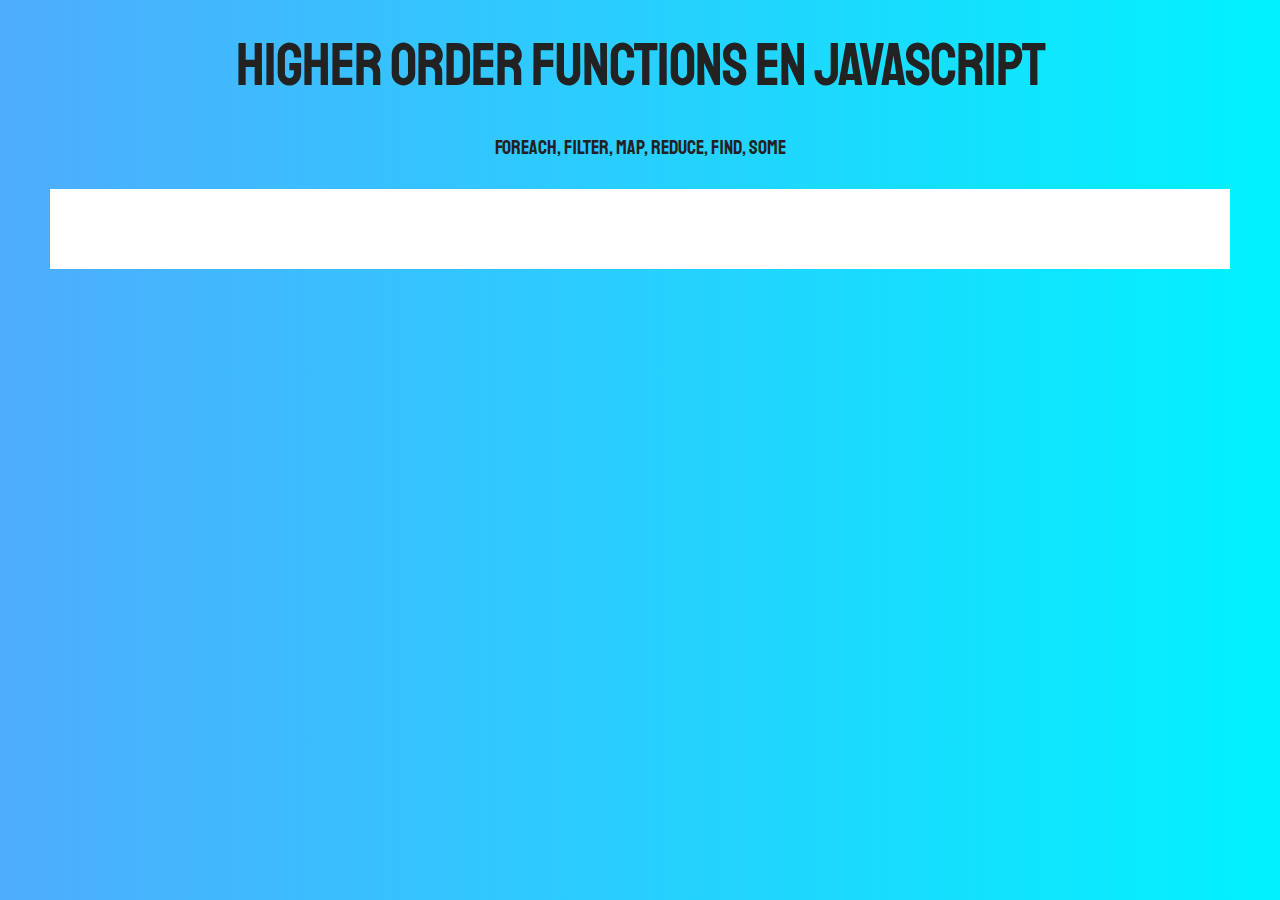
==== index.html @ 25c3f435 "fisrt commit" ====
<!DOCTYPE html>
<html lang="en">
<head>
    <meta charset="UTF-8">
    <meta name="viewport" content="width=device-width, initial-scale=1.0">
    <meta http-equiv="X-UA-Compatible" content="ie=edge">
    <title>Higher Order Functions</title>
    <link href="https://fonts.googleapis.com/css?family=Staatliches" rel="stylesheet">  
    <link rel="stylesheet" href="css/normalize.css">
    <link rel="stylesheet" href="css/skeleton.css">
    <link rel="stylesheet" href="css/app.css">
</head>
<body>

    <h1>Higher Order Functions en JavaScript</h1>
    <p>forEach, filter, map, reduce, find, some</p>

    <div id="app"></div>

    <script src="js/app.js" type="module"></script>
    
</body>
</html>
---- css/skeleton.css ----
/*
* Skeleton V2.0.4
* Copyright 2014, Dave Gamache
* www.getskeleton.com
* Free to use under the MIT license.
* http://www.opensource.org/licenses/mit-license.php
* 12/29/2014
*/


/* Table of contents
––––––––––––––––––––––––––––––––––––––––––––––––––
- Grid
- Base Styles
- Typography
- Links
- Buttons
- Forms
- Lists
- Code
- Tables
- Spacing
- Utilities
- Clearing
- Media Queries
*/


/* Grid
–––––––––––––––––––––––––––––––––––––––––––––––––– */
.container {
  position: relative;
  width: 100%;
  max-width: 960px;
  margin: 0 auto;
  padding: 0 20px;
  box-sizing: border-box; }
.column,
.columns {
  width: 100%;
  float: left;
  box-sizing: border-box; }

/* For devices larger than 400px */
@media (min-width: 400px) {
  .container {
    width: 85%;
    padding: 0; }
}

/* For devices larger than 550px */
@media (min-width: 550px) {
  .container {
    width: 80%; }
  .column,
  .columns {
    margin-left: 4%; }
  .column:first-child,
  .columns:first-child {
    margin-left: 0; }

  .one.column,
  .one.columns                    { width: 4.66666666667%; }
  .two.columns                    { width: 13.3333333333%; }
  .three.columns                  { width: 22%;            }
  .four.columns                   { width: 30.6666666667%; }
  .five.columns                   { width: 39.3333333333%; }
  .six.columns                    { width: 48%;            }
  .seven.columns                  { width: 56.6666666667%; }
  .eight.columns                  { width: 65.3333333333%; }
  .nine.columns                   { width: 74.0%;          }
  .ten.columns                    { width: 82.6666666667%; }
  .eleven.columns                 { width: 91.3333333333%; }
  .twelve.columns                 { width: 100%; margin-left: 0; }

  .one-third.column               { width: 30.6666666667%; }
  .two-thirds.column              { width: 65.3333333333%; }

  .one-half.column                { width: 48%; }

  /* Offsets */
  .offset-by-one.column,
  .offset-by-one.columns          { margin-left: 8.66666666667%; }
  .offset-by-two.column,
  .offset-by-two.columns          { margin-left: 17.3333333333%; }
  .offset-by-three.column,
  .offset-by-three.columns        { margin-left: 26%;            }
  .offset-by-four.column,
  .offset-by-four.columns         { margin-left: 34.6666666667%; }
  .offset-by-five.column,
  .offset-by-five.columns         { margin-left: 43.3333333333%; }
  .offset-by-six.column,
  .offset-by-six.columns          { margin-left: 52%;            }
  .offset-by-seven.column,
  .offset-by-seven.columns        { margin-left: 60.6666666667%; }
  .offset-by-eight.column,
  .offset-by-eight.columns        { margin-left: 69.3333333333%; }
  .offset-by-nine.column,
  .offset-by-nine.columns         { margin-left: 78.0%;          }
  .offset-by-ten.column,
  .offset-by-ten.columns          { margin-left: 86.6666666667%; }
  .offset-by-eleven.column,
  .offset-by-eleven.columns       { margin-left: 95.3333333333%; }

  .offset-by-one-third.column,
  .offset-by-one-third.columns    { margin-left: 34.6666666667%; }
  .offset-by-two-thirds.column,
  .offset-by-two-thirds.columns   { margin-left: 69.3333333333%; }

  .offset-by-one-half.column,
  .offset-by-one-half.columns     { margin-left: 52%; }

}


/* Base Styles
–––––––––––––––––––––––––––––––––––––––––––––––––– */
/* NOTE
html is set to 62.5% so that all the REM measurements throughout Skeleton
are based on 10px sizing. So basically 1.5rem = 15px :) */
html {
  font-size: 62.5%; }
body {
  font-size: 1.5em; /* currently ems cause chrome bug misinterpreting rems on body element */
  line-height: 1.6;
  font-weight: 400;
  font-family: "Raleway", "HelveticaNeue", "Helvetica Neue", Helvetica, Arial, sans-serif;
  color: #222; }


/* Typography
–––––––––––––––––––––––––––––––––––––––––––––––––– */
h1, h2, h3, h4, h5, h6 {
  margin-top: 0;
  margin-bottom: 2rem;
  font-weight: 300; }
h1 { font-size: 4.0rem; line-height: 1.2;  letter-spacing: -.1rem;}
h2 { font-size: 3.6rem; line-height: 1.25; letter-spacing: -.1rem; }
h3 { font-size: 3.0rem; line-height: 1.3;  letter-spacing: -.1rem; }
h4 { font-size: 2.4rem; line-height: 1.35; letter-spacing: -.08rem; }
h5 { font-size: 1.8rem; line-height: 1.5;  letter-spacing: -.05rem; }
h6 { font-size: 1.5rem; line-height: 1.6;  letter-spacing: 0; }

/* Larger than phablet */
@media (min-width: 550px) {
  h1 { font-size: 5.0rem; }
  h2 { font-size: 4.2rem; }
  h3 { font-size: 3.6rem; }
  h4 { font-size: 3.0rem; }
  h5 { font-size: 2.4rem; }
  h6 { font-size: 1.5rem; }
}

p {
  margin-top: 0; }


/* Links
–––––––––––––––––––––––––––––––––––––––––––––––––– */
a {
  color: #1EAEDB; }
a:hover {
  color: #0FA0CE; }


/* Buttons
–––––––––––––––––––––––––––––––––––––––––––––––––– */
.button,
button,
input[type="submit"],
input[type="reset"],
input[type="button"] {
  display: inline-block;
  height: 38px;
  padding: 0 30px;
  color: #555;
  text-align: center;
  font-size: 11px;
  font-weight: 600;
  line-height: 38px;
  letter-spacing: .1rem;
  text-transform: uppercase;
  text-decoration: none;
  white-space: nowrap;
  background-color: transparent;
  border-radius: 4px;
  border: 1px solid #bbb;
  cursor: pointer;
  box-sizing: border-box; }
.button:hover,
button:hover,
input[type="submit"]:hover,
input[type="reset"]:hover,
input[type="button"]:hover,
.button:focus,
button:focus,
input[type="submit"]:focus,
input[type="reset"]:focus,
input[type="button"]:focus {
  color: #333;
  border-color: #888;
  outline: 0; }
.button.button-primary,
button.button-primary,
input[type="submit"].button-primary,
input[type="reset"].button-primary,
input[type="button"].button-primary {
  color: #FFF;
  background-color: #33C3F0;
  border-color: #33C3F0; }
.button.button-primary:hover,
button.button-primary:hover,
input[type="submit"].button-primary:hover,
input[type="reset"].button-primary:hover,
input[type="button"].button-primary:hover,
.button.button-primary:focus,
button.button-primary:focus,
input[type="submit"].button-primary:focus,
input[type="reset"].button-primary:focus,
input[type="button"].button-primary:focus {
  color: #FFF;
  background-color: #1EAEDB;
  border-color: #1EAEDB; }


/* Forms
–––––––––––––––––––––––––––––––––––––––––––––––––– */
input[type="email"],
input[type="number"],
input[type="search"],
input[type="text"],
input[type="tel"],
input[type="url"],
input[type="password"],
textarea,
select {
  height: 38px;
  padding: 6px 10px; /* The 6px vertically centers text on FF, ignored by Webkit */
  background-color: #fff;
  border: 1px solid #D1D1D1;
  border-radius: 4px;
  box-shadow: none;
  box-sizing: border-box; }
/* Removes awkward default styles on some inputs for iOS */
input[type="email"],
input[type="number"],
input[type="search"],
input[type="text"],
input[type="tel"],
input[type="url"],
input[type="password"],
textarea {
  -webkit-appearance: none;
     -moz-appearance: none;
          appearance: none; }
textarea {
  min-height: 65px;
  padding-top: 6px;
  padding-bottom: 6px; }
input[type="email"]:focus,
input[type="number"]:focus,
input[type="search"]:focus,
input[type="text"]:focus,
input[type="tel"]:focus,
input[type="url"]:focus,
input[type="password"]:focus,
textarea:focus,
select:focus {
  border: 1px solid #33C3F0;
  outline: 0; }
label,
legend {
  display: block;
  margin-bottom: .5rem;
  font-weight: 600; }
fieldset {
  padding: 0;
  border-width: 0; }
input[type="checkbox"],
input[type="radio"] {
  display: inline; }
label > .label-body {
  display: inline-block;
  margin-left: .5rem;
  font-weight: normal; }


/* Lists
–––––––––––––––––––––––––––––––––––––––––––––––––– */
ul {
  list-style: circle inside; }
ol {
  list-style: decimal inside; }
ol, ul {
  padding-left: 0;
  margin-top: 0; }
ul ul,
ul ol,
ol ol,
ol ul {
  margin: 1.5rem 0 1.5rem 3rem;
  font-size: 90%; }
li {
  margin-bottom: 1rem; }


/* Code
–––––––––––––––––––––––––––––––––––––––––––––––––– */
code {
  padding: .2rem .5rem;
  margin: 0 .2rem;
  font-size: 90%;
  white-space: nowrap;
  background: #F1F1F1;
  border: 1px solid #E1E1E1;
  border-radius: 4px; }
pre > code {
  display: block;
  padding: 1rem 1.5rem;
  white-space: pre; }


/* Tables
–––––––––––––––––––––––––––––––––––––––––––––––––– */
th,
td {
  padding: 12px 15px;
  text-align: left;
  border-bottom: 1px solid #E1E1E1; }
th:first-child,
td:first-child {
  padding-left: 0; }
th:last-child,
td:last-child {
  padding-right: 0; }


/* Spacing
–––––––––––––––––––––––––––––––––––––––––––––––––– */
button,
.button {
  margin-bottom: 1rem; }
input,
textarea,
select,
fieldset {
  margin-bottom: 1.5rem; }
pre,
blockquote,
dl,
figure,
table,
p,
ul,
ol,
form {
  margin-bottom: 2.5rem; }


/* Utilities
–––––––––––––––––––––––––––––––––––––––––––––––––– */
.u-full-width {
  width: 100%;
  box-sizing: border-box; }
.u-max-full-width {
  max-width: 100%;
  box-sizing: border-box; }
.u-pull-right {
  float: right; }
.u-pull-left {
  float: left; }


/* Misc
–––––––––––––––––––––––––––––––––––––––––––––––––– */
hr {
  margin-top: 3rem;
  margin-bottom: 3.5rem;
  border-width: 0;
  border-top: 1px solid #E1E1E1; }


/* Clearing
–––––––––––––––––––––––––––––––––––––––––––––––––– */

/* Self Clearing Goodness */
.container:after,
.row:after,
.u-cf {
  content: "";
  display: table;
  clear: both; }


/* Media Queries
–––––––––––––––––––––––––––––––––––––––––––––––––– */
/*
Note: The best way to structure the use of media queries is to create the queries
near the relevant code. For example, if you wanted to change the styles for buttons
on small devices, paste the mobile query code up in the buttons section and style it
there.
*/


/* Larger than mobile */
@media (min-width: 400px) {}

/* Larger than phablet (also point when grid becomes active) */
@media (min-width: 550px) {}

/* Larger than tablet */
@media (min-width: 750px) {}

/* Larger than desktop */
@media (min-width: 1000px) {}

/* Larger than Desktop HD */
@media (min-width: 1200px) {}
---- css/app.css ----
body {
  background-image: linear-gradient(to right, #4facfe 0%, #00f2fe 100%);
  font-family: "Staatliches", cursive;
}
html {
  font-size: 62.5%;
}
h1 {
  font-family: "Staatliches", cursive;
  font-size: 6rem;
  padding: 3rem 0;
  margin: 0;
}
p {
  font-size: 2rem;
}
h1,
p {
  text-align: center;
}
#app,
form {
  max-width: 1100px;
  margin: 0 auto;
  padding: 4rem;
  background: white;
  margin-bottom: 10rem;
  font-family: Arial, Helvetica, sans-serif;
}
#app p {
  text-align: left !important;
  font-size: 2rem;
  font-family: Arial, Helvetica, sans-serif;
}
#result p {
  margin: 0;
  padding: 2rem;
  border-bottom: 1px solid #e1e1e1;
}
#result p span {
  font-weight: bold;
}
#result p:last-of-type {
  border: none;
}
.alert {
  padding: 1rem;
  text-align: center;
  font-weight: bold;
  text-transform: uppercase;
  color: white;
  font-size: 2rem;
}
.error {
  background-color: red;
}
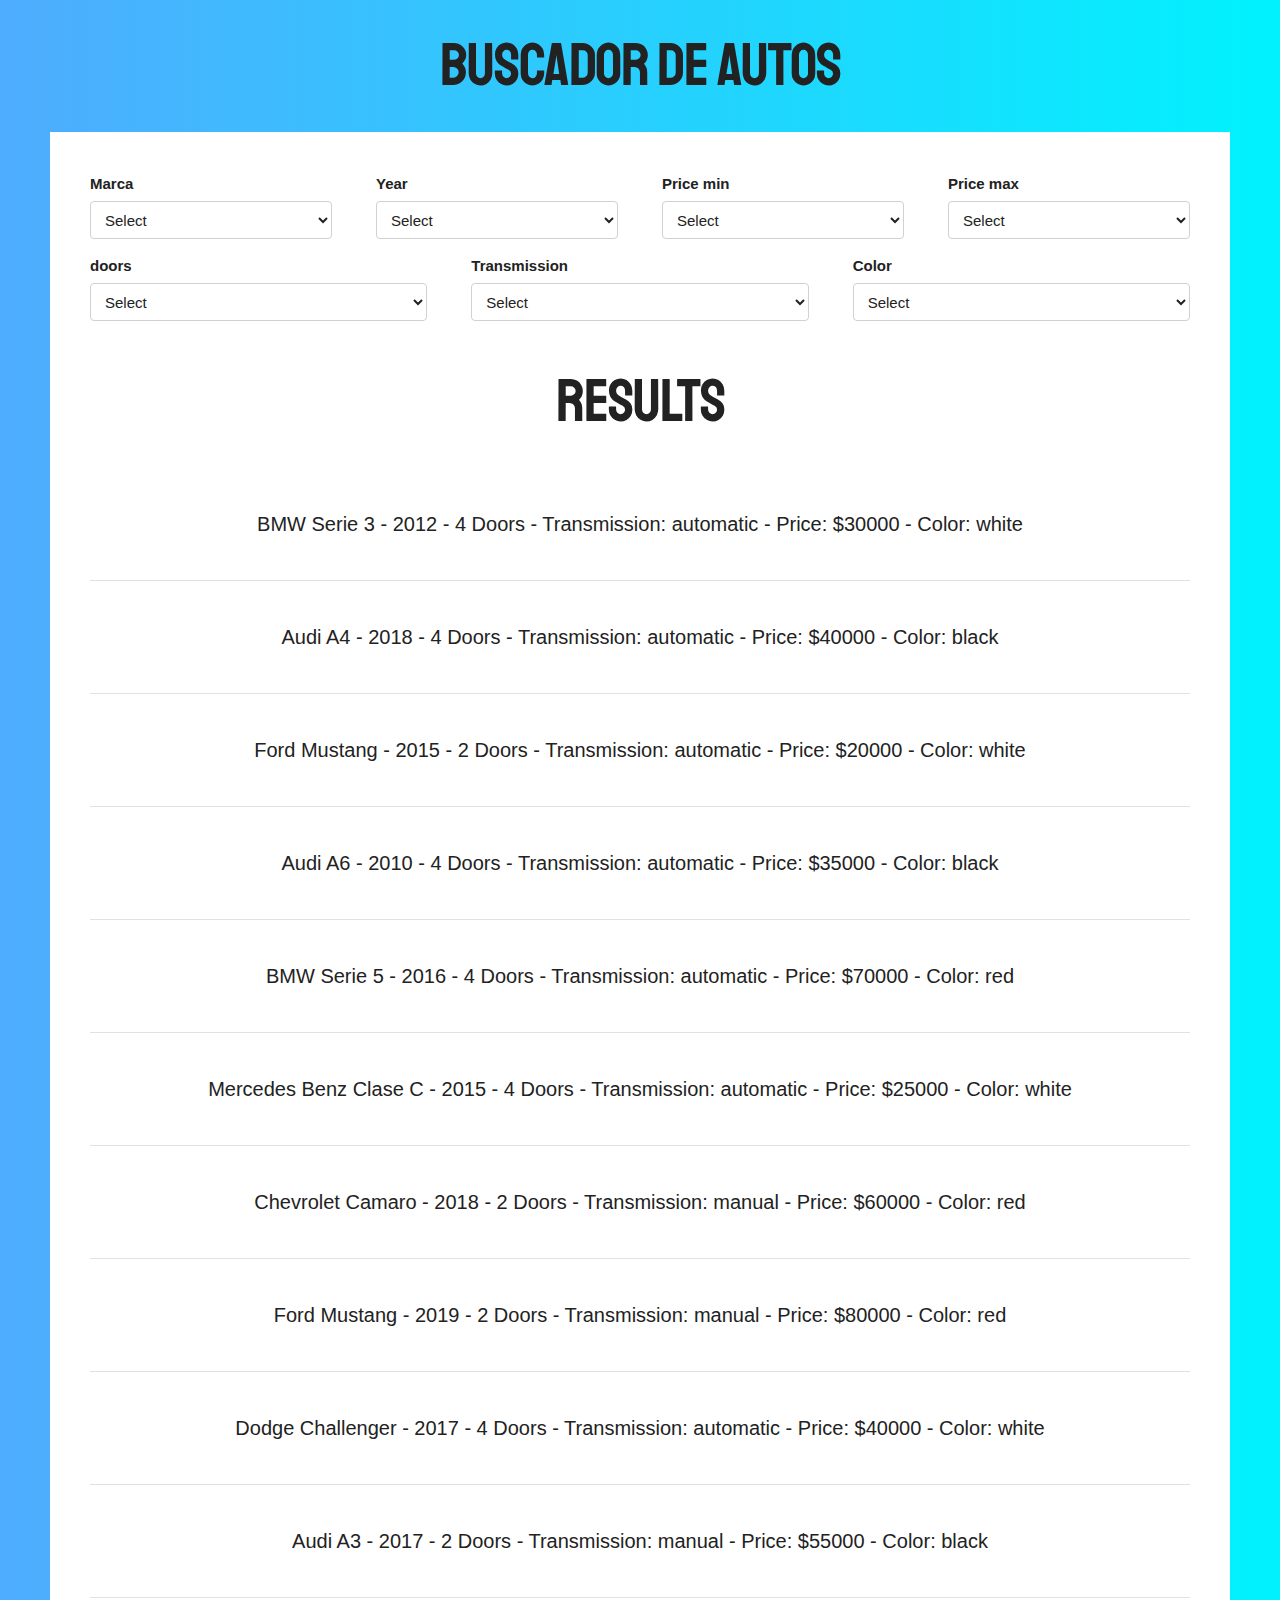
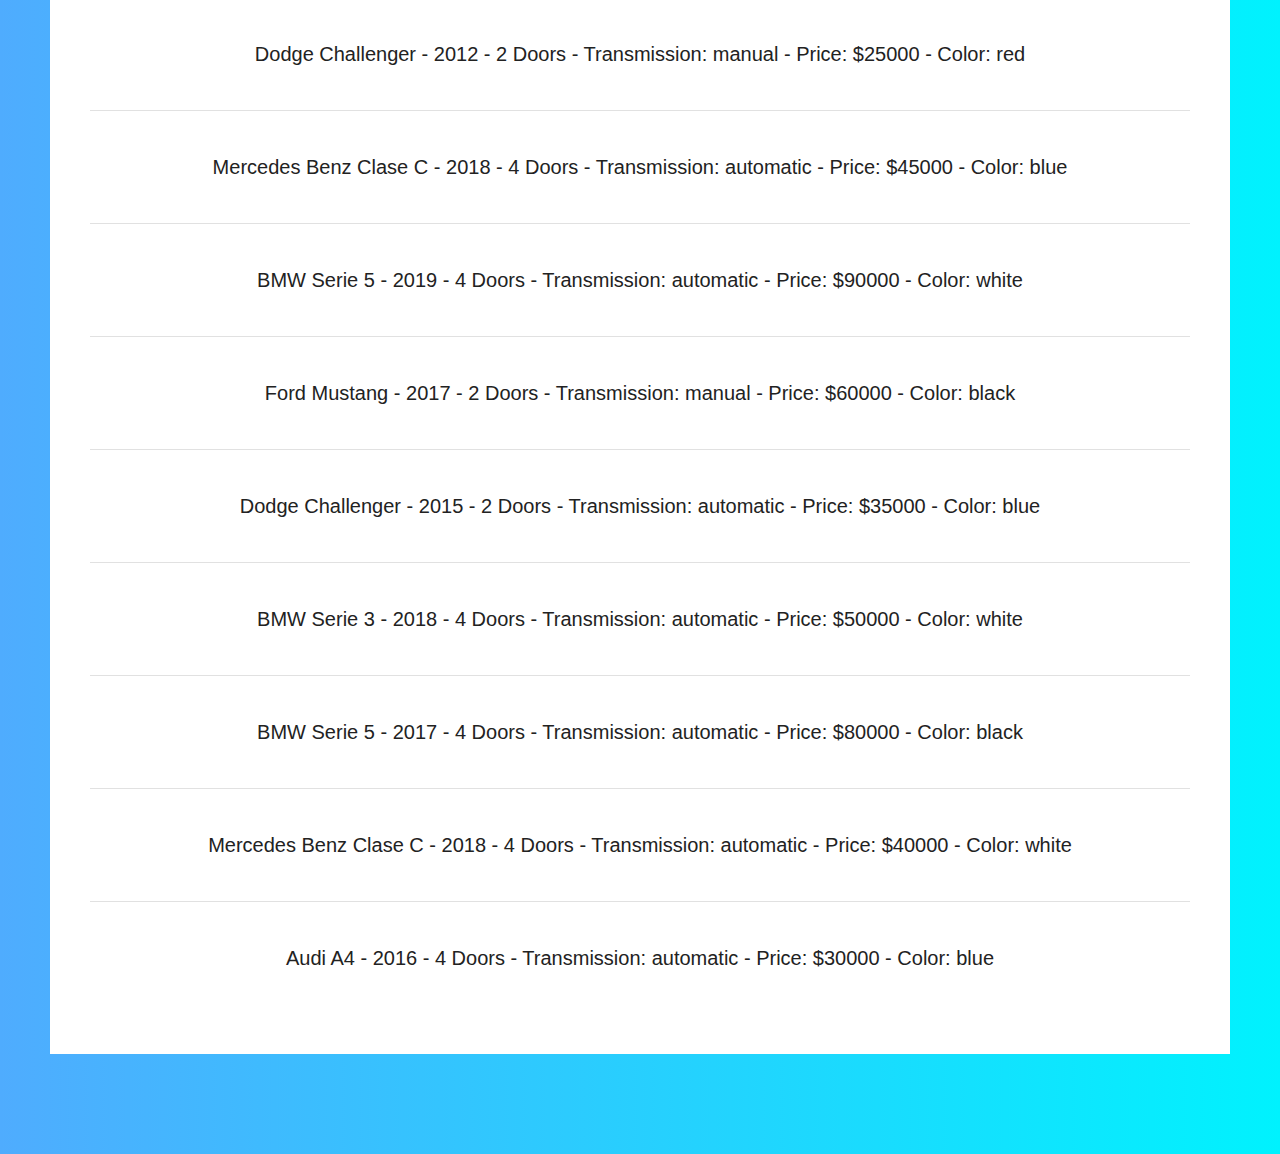
==== commit f23866fa: "erasing some files" ====
--- a/index.html
+++ b/index.html
@@ -12,12 +12,90 @@
 </head>
 <body>
 
-    <h1>Higher Order Functions en JavaScript</h1>
-    <p>forEach, filter, map, reduce, find, some</p>
+    <h1>Buscador de Autos</h1>
 
-    <div id="app"></div>
+    <form action="#" id="Finder">
+        <div class="row">
+                <div class="three columns">
+                    <label for="Brand">Marca</label>
+                    <select class="u-full-width" id="brand">
+                        <option value="">Select</option>
+                        <option value="Audi">Audi</option>
+                        <option value="BMW">BMW</option>
+                        <option value="Mercedes Benz">Mercedes Benz</option>
+                        <option value="Chevrolet">Chevrolet</option>
+                        <option value="Ford">Ford</option>
+                        <option value="Dodge">Dodge</option>
+                    </select>
+                </div>
+                <div class="three columns">
+                    <label for="year">Year</label>
+                    <select class="u-full-width" id="year">
+                        <option value="">Select</option>
+                    </select>
+                </div>
+            <div class="three columns">
+                <label for="minimun">Price min</label>
+                <select class="u-full-width" id="minimun">
+                        <option value="">Select</option>
+                        <option value="20000">20,000</option>
+                        <option value="30000">30,000</option>
+                        <option value="40000">40,000</option>
+                        <option value="50000">50,000</option>
+                        <option value="60000">60,000</option>
+                        <option value="70000">70,000</option>
+                        <option value="80000">80,000</option>
+                        <option value="90000">90,000</option>
+                </select>
+            </div>
+            <div class="three columns">
+                <label for="maximun">Price max</label>
+                <select class="u-full-width" id="maximun">
+                        <option value="">Select</option>
+                        <option value="20000">20,000</option>
+                        <option value="30000">30,000</option>
+                        <option value="40000">40,000</option>
+                        <option value="50000">50,000</option>
+                        <option value="60000">60,000</option>
+                        <option value="70000">70,000</option>
+                        <option value="80000">80,000</option>
+                        <option value="90000">90,000</option>
+                </select>
+            </div>
+        <div class="row">
+            <div class="four columns">
+                <label for="doors">doors</label>
+                <select class="u-full-width" id="doors">
+                        <option value="">Select</option>
+                        <option value="2">2</option>
+                        <option value="4">4</option>
+                </select>
+            </div>
+            <div class="four columns">
+                <label for="transmission">Transmission</label>
+                <select class="u-full-width" id="transmission">
+                        <option value="">Select</option>
+                        <option value="automatic">Automatic</option>
+                        <option value="manual">Manual</option>
+                </select>
+            </div>
+                <div class="four columns">
+                    <label for="color">Color</label>
+                    <select class="u-full-width" id="color">
+                            <option value="">Select</option>
+                            <option value="black">Black</option>
+                            <option value="blue">Blue</option>
+                            <option value="white">White</option>
+                            <option value="red">Red</option>
+                    </select>
+                </div>
+            </div>
+    </form>
 
-    <script src="js/app.js" type="module"></script>
+    <h1>Results</h1>
+    <div id="result"></div>
+
+    <script src="js/finder.js" type="module"></script>
     
 </body>
 </html>